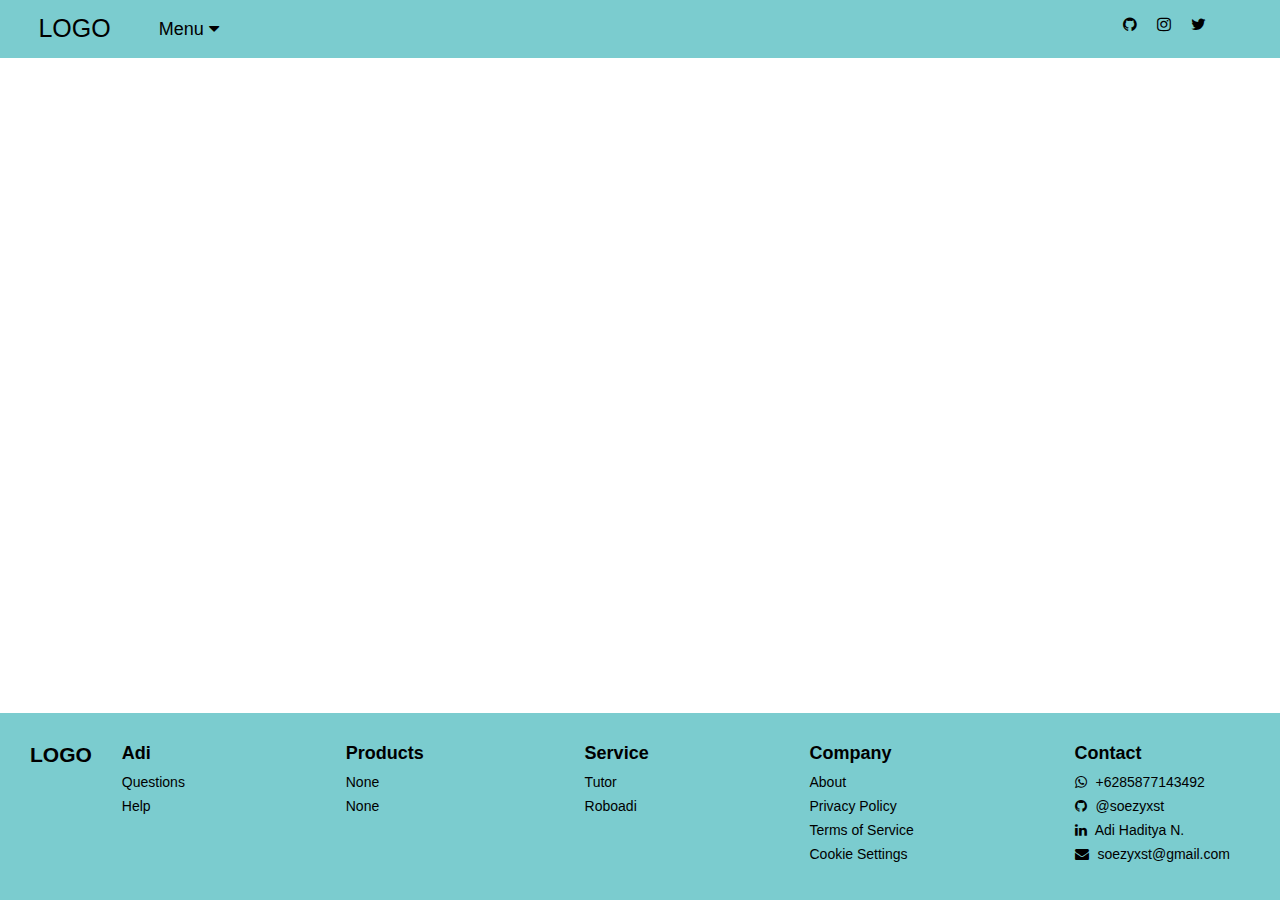
==== index.html @ be31abe8 "apa" ====
<!DOCTYPE html>
<html lang="en">

<head>
    <meta charset="UTF-8">
    <meta http-equiv="X-UA-Compatible" content="IE=edge">
    <meta name="viewport" content="width=device-width, initial-scale=1.0">
    <title>First Web</title>
    <link rel="stylesheet" href="style.css" />
    <link rel="stylesheet" href="https://cdnjs.cloudflare.com/ajax/libs/font-awesome/4.7.0/css/font-awesome.css" />
</head>

<body>
    <nav class="topnav">
        <a href="#" id="logo">LOGO</a>
        <div class="dropdown">
            <button class="dropbut">Menu <i class="fa fa-caret-down"></i></button>
            <div class="dropcont">
                <a href="index.html">Home</a>
                <a href="about.html">About</a>
                <a href="contact.html">Contact</a>
            </div>
        </div>
        <div class="ic">
            <a href="https://github.com/soezyxst"><i class="fa fa-github"></i></a>
            <a href="https://www.instagram.com/adihnursyam"><i class="fa fa-instagram"></i></a>
            <a href="https://twitter.com/soezyxsttt?t=2wUAXlYJk2KD0uGv4Ogusg&s=09"><i class="fa fa-twitter"></i></a>
        </div>
    </nav>
    <div>

    </div>
    <nav class="botnav">
        <div class="maindiv">
            <div id="logo2"><a href="index.html">
                    <h2>LOGO</h2>
                </a></div>
            <div>
                <p>Adi</p>
                <a href="">Questions</a>
                <a href="">Help</a>
            </div>
        </div>
        <div class="maindiv">
            <p>Products</p>
            <a href="">None</a>
            <a href="">None</a>
        </div>
        <div class="maindiv">
            <p>Service</p>
            <a href="">Tutor</a>
            <a href="">Roboadi</a>
        </div>
        <div class="maindiv">
            <p>Company</p>
            <a href="">About</a>
            <a href="">Privacy Policy</a>
            <a href="">Terms of Service</a>
            <a href="">Cookie Settings</a>
        </div>
        <div class="maindiv" id="contact">
            <p>Contact</p>
            <a href=""><i class="fa fa-whatsapp icb"></i> +6285877143492</a>
            <a href=""><i class="fa fa-github icb"></i> @soezyxst</a>
            <a href=""><i class="fa fa-linkedin icb"></i> Adi Haditya N.</a>
            <a href=""><i class="fa fa-envelope icb"></i> soezyxst@gmail.com</a>
        </div>
    </nav>
    <script src="script.js" type="text/javascript"></script>
</body>

</html>
---- style.css ----
* {
    margin: 0;
    padding: 0;
}

body{
    font-family: Arial, Helvetica, sans-serif;
}

.topnav{
    position: fixed;
    overflow: hidden;
    background-color: rgb(123, 204, 207);
    width: 100%;
}

.topnav a{
    text-decoration: none;
    color: black;
    padding: 14px 16px;
    float: left;
    text-align: center;
}
    
.topnav #logo{
    font-size: 25px;
    padding-right: 2.5%;
    padding-left: 3%;
}

#logo:hover {
    transform: rotate(-2deg);
}

.dropdown{
    float: left;
    overflow: hidden;
    padding-top: 5px;
}

.dropdown .dropbut {
    font-size: 18px;  
    border: none;
    outline: none;
    color: rgb(0, 0, 0);
    padding: 14px 16px;
    padding-bottom: 18px;
    background-color: inherit;
    font-family: inherit;
    margin: 0;
}

.dropbut:hover{
    color: aliceblue;
    cursor: pointer;
}

.dropcont {
    border-radius: 10px;
    display: none;
    position: fixed;
    background-color: rgb(240, 255, 248);
    min-width: 160px;
    box-shadow: 0px 8px 16px 0px rgba(0,0,0,0.2);
    z-index: 1;
}

.dropcont a {
    border-radius: 10px;
    float: none;
    color: black;
    padding: 10px 16px;
    text-decoration: none;
    display: block;
    text-align: left;
    font-size: 16px;
}

.dropcont a:hover {
    background-color: #ddd;
}

.dropdown:hover .dropcont {
    display: block;
}

.topnav .ic{
    float: right;
    padding-top: 16px;
    padding-right: 5%;
}

.topnav .ic a{
    padding: 0px 10px;
}

.topnav .ic i:hover{
    cursor: pointer;
    font-size: 105%;
    color: aliceblue;
}

.botnav{
    bottom: 0;
    position: absolute;
    height: auto;
    background-color: rgb(123, 204, 207);
    display: flex;
    flex-wrap: wrap;
    justify-content: space-between;
    width: 100%;
    gap: 20px;
}

.botnav .maindiv {
    float: left;
    margin: 30px;
}

.botnav .maindiv div{
    float: left;
}

.botnav div p{
    font-size: 18px;
    margin-bottom: 10px;
    font-weight: bold;
}

.botnav div a{
    display: list-item;
    list-style-type: none;
    text-decoration: none;
    color: black;
    font-size: 14px;
    margin-bottom: 8px;
}

#logo2{
    margin-right: 30px;
}

@media only screen and (max-width: 600px) {
    .botnav {
        flex-direction: column;
    }

    .botnav .maindiv {
        margin: 15px;
    }
}

.icb {
    margin-right: 5px;
}

#contact{
    margin-right: 50px;
}
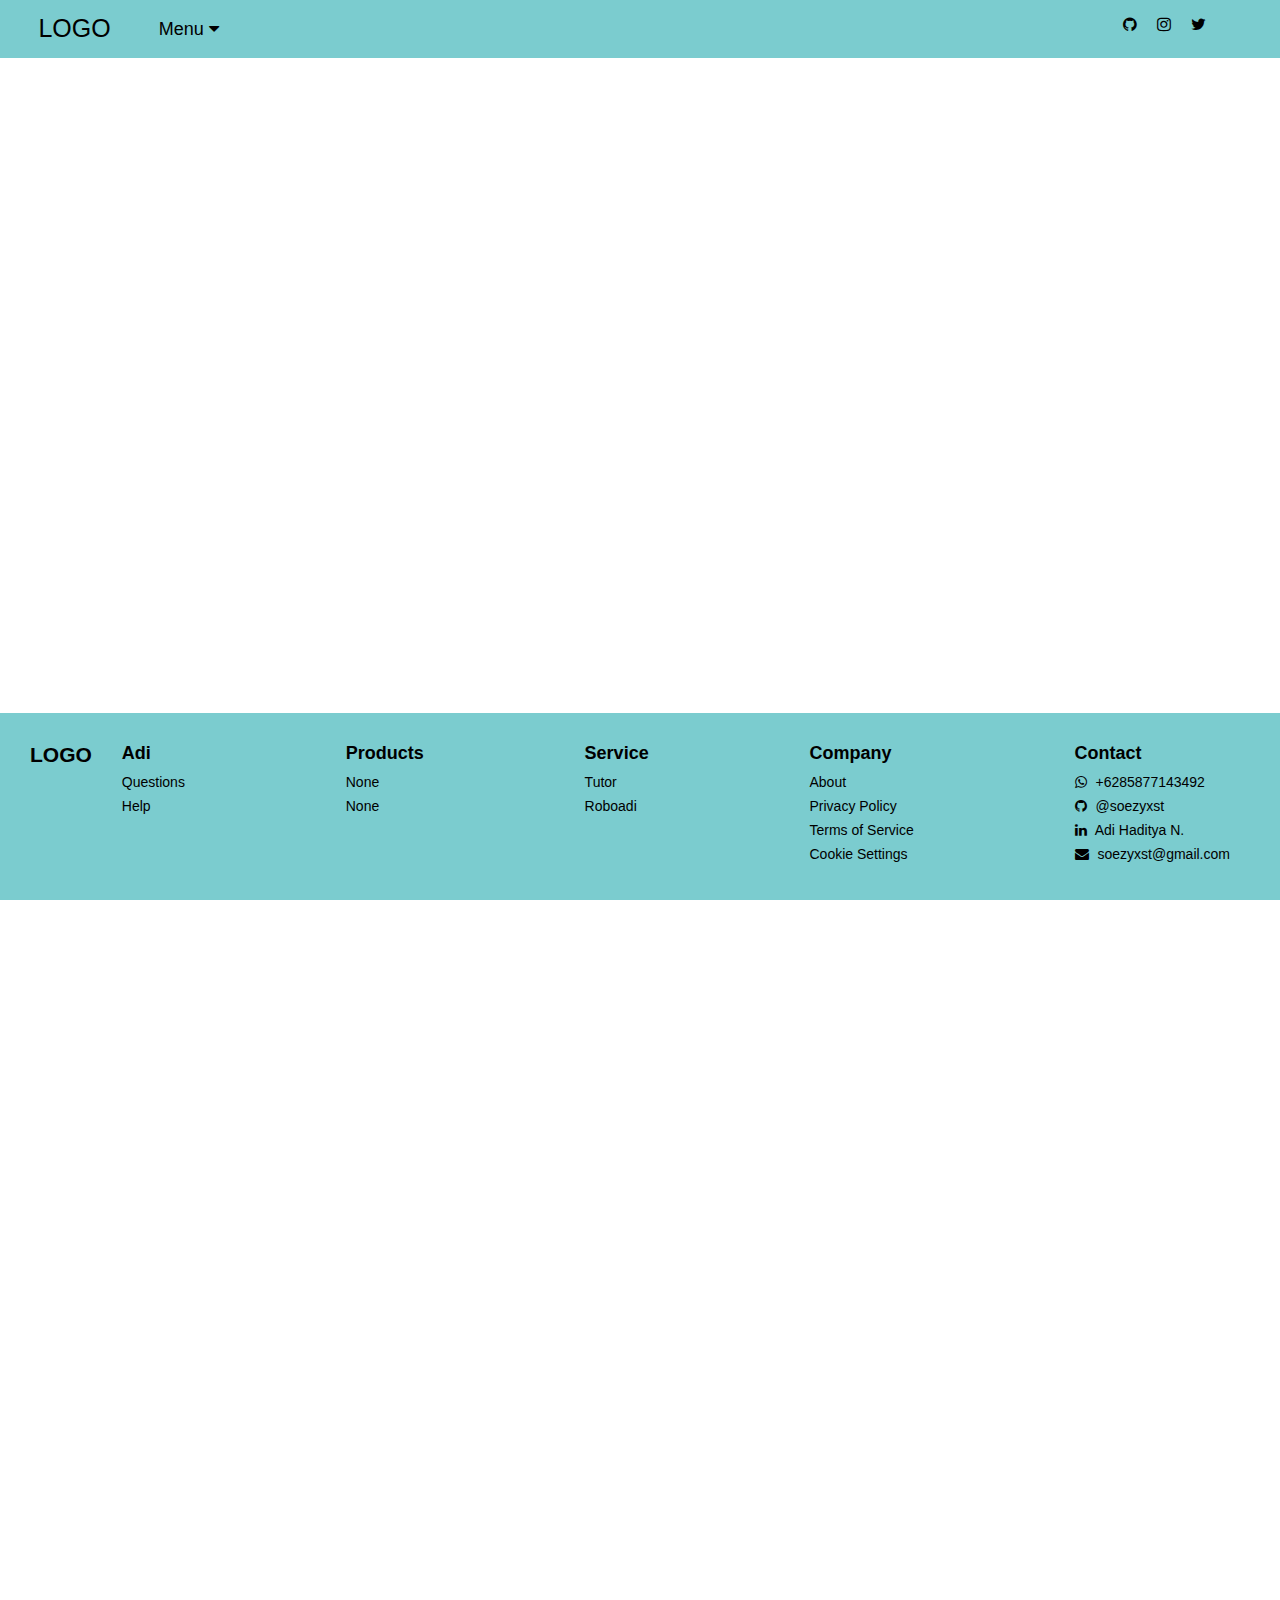
==== commit 95b8e037: "Update index.html" ====
--- a/index.html
+++ b/index.html
@@ -27,7 +27,7 @@
             <a href="https://twitter.com/soezyxsttt?t=2wUAXlYJk2KD0uGv4Ogusg&s=09"><i class="fa fa-twitter"></i></a>
         </div>
     </nav>
-    <div>
+    <div style="height: 300vh">
 
     </div>
     <nav class="botnav">
@@ -69,4 +69,4 @@
     <script src="script.js" type="text/javascript"></script>
 </body>
 
-</html>+</html>
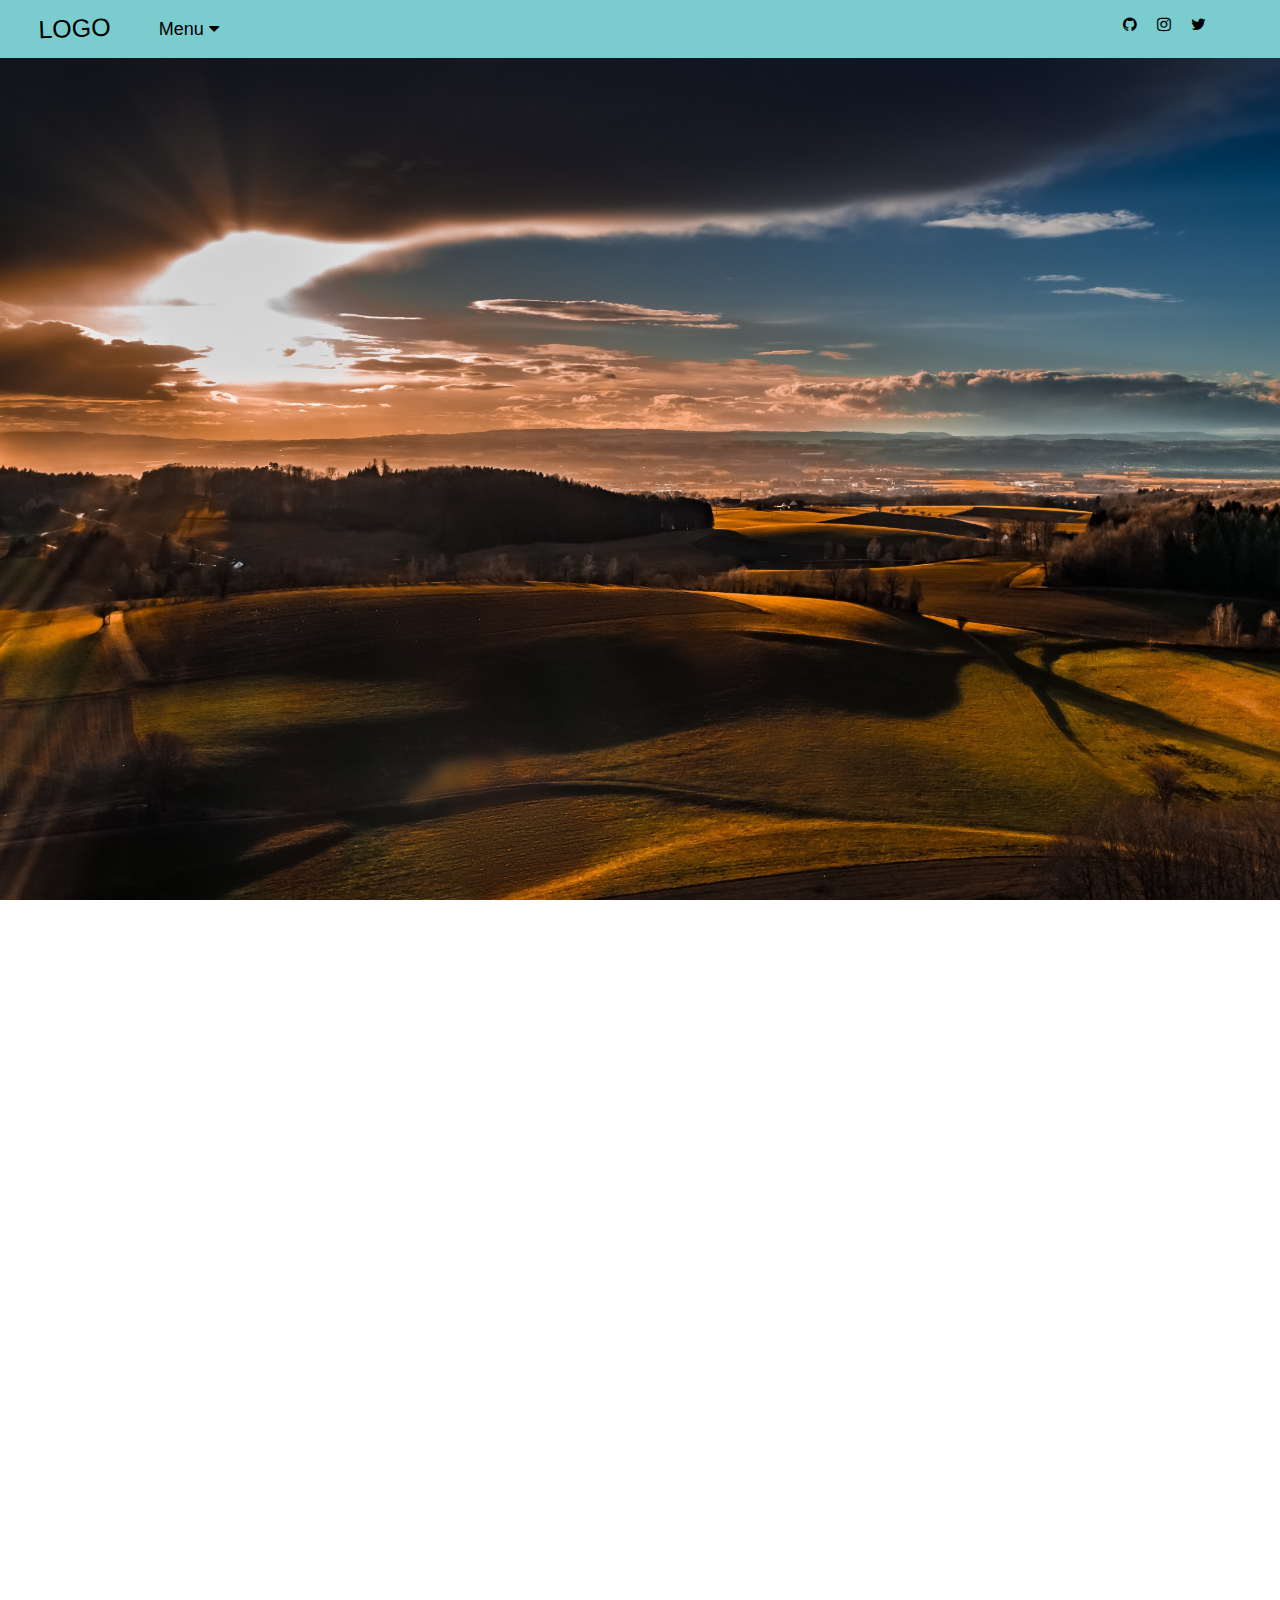
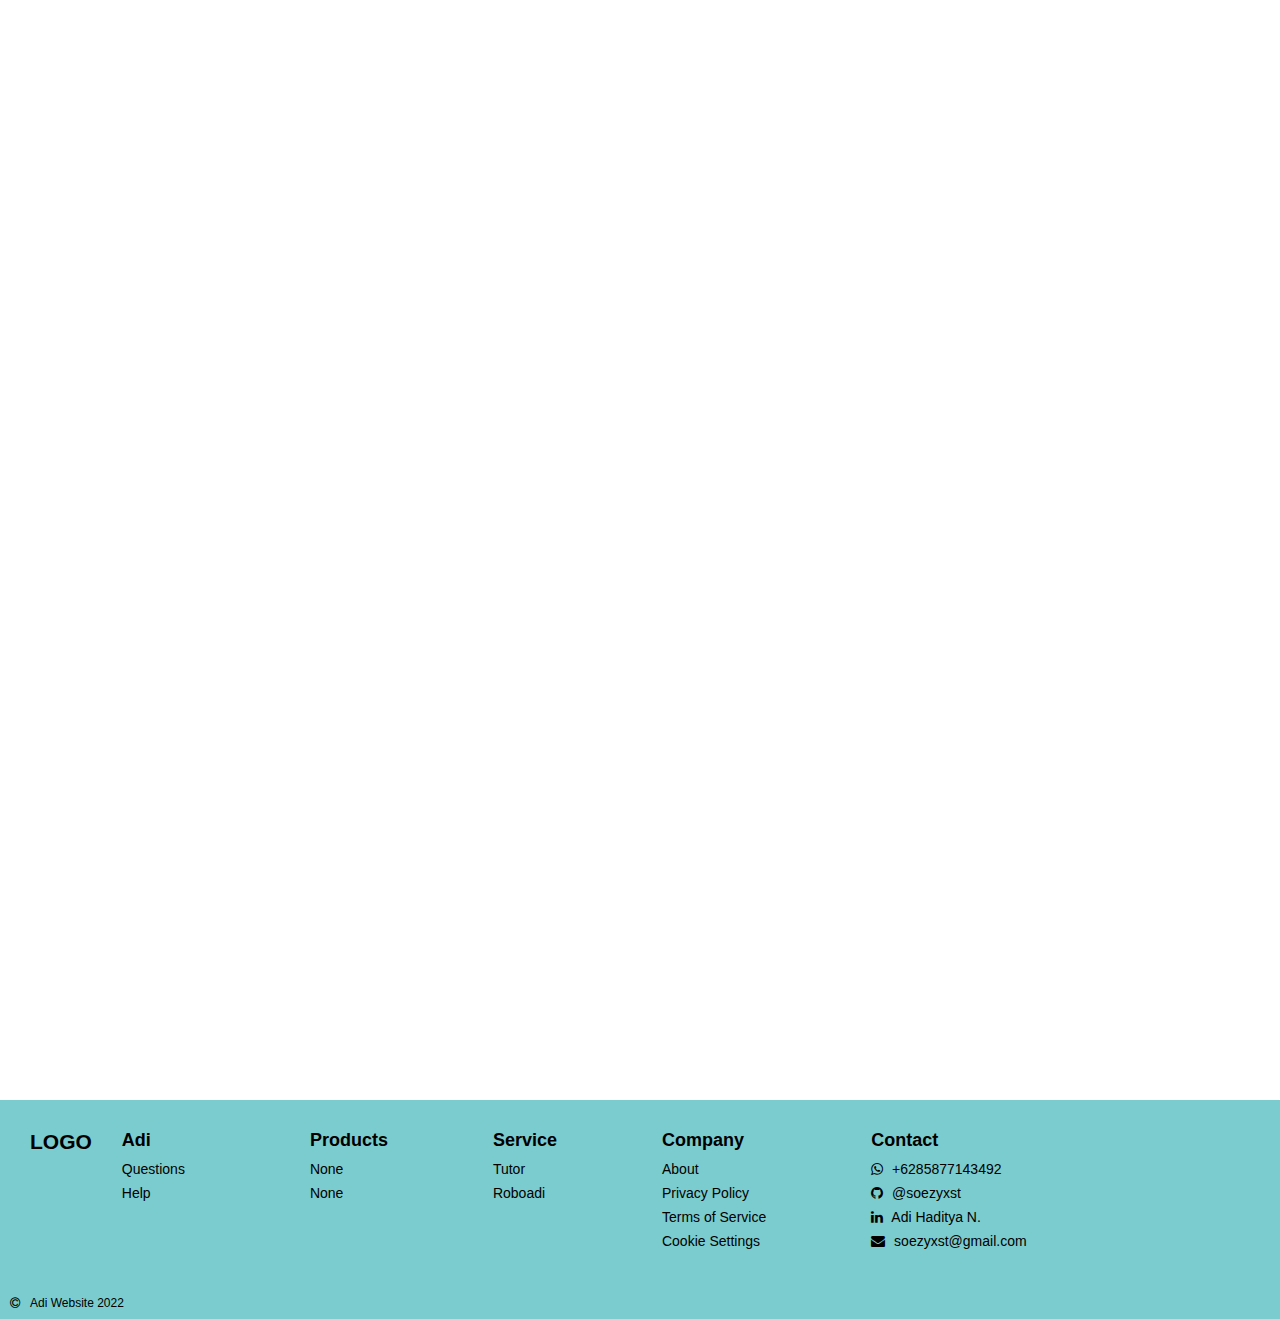
==== commit 98dc418a: "Add files via upload" ====
--- a/index.html
+++ b/index.html
@@ -1,72 +1,77 @@
-<!DOCTYPE html>
-<html lang="en">
-
-<head>
-    <meta charset="UTF-8">
-    <meta http-equiv="X-UA-Compatible" content="IE=edge">
-    <meta name="viewport" content="width=device-width, initial-scale=1.0">
-    <title>First Web</title>
-    <link rel="stylesheet" href="style.css" />
-    <link rel="stylesheet" href="https://cdnjs.cloudflare.com/ajax/libs/font-awesome/4.7.0/css/font-awesome.css" />
-</head>
-
-<body>
-    <nav class="topnav">
-        <a href="#" id="logo">LOGO</a>
-        <div class="dropdown">
-            <button class="dropbut">Menu <i class="fa fa-caret-down"></i></button>
-            <div class="dropcont">
-                <a href="index.html">Home</a>
-                <a href="about.html">About</a>
-                <a href="contact.html">Contact</a>
-            </div>
-        </div>
-        <div class="ic">
-            <a href="https://github.com/soezyxst"><i class="fa fa-github"></i></a>
-            <a href="https://www.instagram.com/adihnursyam"><i class="fa fa-instagram"></i></a>
-            <a href="https://twitter.com/soezyxsttt?t=2wUAXlYJk2KD0uGv4Ogusg&s=09"><i class="fa fa-twitter"></i></a>
-        </div>
-    </nav>
-    <div style="height: 300vh">
-
-    </div>
-    <nav class="botnav">
-        <div class="maindiv">
-            <div id="logo2"><a href="index.html">
-                    <h2>LOGO</h2>
-                </a></div>
-            <div>
-                <p>Adi</p>
-                <a href="">Questions</a>
-                <a href="">Help</a>
-            </div>
-        </div>
-        <div class="maindiv">
-            <p>Products</p>
-            <a href="">None</a>
-            <a href="">None</a>
-        </div>
-        <div class="maindiv">
-            <p>Service</p>
-            <a href="">Tutor</a>
-            <a href="">Roboadi</a>
-        </div>
-        <div class="maindiv">
-            <p>Company</p>
-            <a href="">About</a>
-            <a href="">Privacy Policy</a>
-            <a href="">Terms of Service</a>
-            <a href="">Cookie Settings</a>
-        </div>
-        <div class="maindiv" id="contact">
-            <p>Contact</p>
-            <a href=""><i class="fa fa-whatsapp icb"></i> +6285877143492</a>
-            <a href=""><i class="fa fa-github icb"></i> @soezyxst</a>
-            <a href=""><i class="fa fa-linkedin icb"></i> Adi Haditya N.</a>
-            <a href=""><i class="fa fa-envelope icb"></i> soezyxst@gmail.com</a>
-        </div>
-    </nav>
-    <script src="script.js" type="text/javascript"></script>
-</body>
-
-</html>
+<!DOCTYPE html>
+<html lang="en">
+
+<head>
+    <meta charset="UTF-8">
+    <meta http-equiv="X-UA-Compatible" content="IE=edge">
+    <meta name="viewport" content="width=device-width, initial-scale=1.0">
+    <title>First Web</title>
+    <link rel="stylesheet" href="style.css" />
+    <link rel="stylesheet" href="https://cdnjs.cloudflare.com/ajax/libs/font-awesome/4.7.0/css/font-awesome.css" />
+</head>
+
+<body>
+    <nav class="topnav">
+        <a href="#" id="logo">LOGO</a>
+        <div class="dropdown">
+            <button class="dropbut">Menu <i class="fa fa-caret-down"></i></button>
+            <div class="dropcont">
+                <a href="index.html">Home</a>
+                <a href="about.html">About</a>
+                <a href="contact.html">Contact</a>
+            </div>
+        </div>
+        <div class="ic">
+            <a href="https://github.com/soezyxst"><i class="fa fa-github"></i></a>
+            <a href="https://www.instagram.com/adihnursyam"><i class="fa fa-instagram"></i></a>
+            <a href="https://twitter.com/soezyxsttt?t=2wUAXlYJk2KD0uGv4Ogusg&s=09"><i class="fa fa-twitter"></i></a>
+        </div>
+    </nav>
+    <div style="height: 300vh">
+
+    </div>
+    <nav class="botnav">
+        <div class="maindiv">
+            <div id="logo2"><a href="index.html">
+                    <h2>LOGO</h2>
+                </a></div>
+            <div>
+                <p>Adi</p>
+                <a href="">Questions</a>
+                <a href="">Help</a>
+            </div>
+        </div>
+        <div id="subnav">
+            <div class="maindiv">
+                <p>Products</p>
+                <a href="">None</a>
+                <a href="">None</a>
+            </div>
+            <div class="maindiv">
+                <p>Service</p>
+                <a href="">Tutor</a>
+                <a href="">Roboadi</a>
+            </div>
+            <div class="maindiv">
+                <p>Company</p>
+                <a href="">About</a>
+                <a href="">Privacy Policy</a>
+                <a href="">Terms of Service</a>
+                <a href="">Cookie Settings</a>
+            </div>
+            <div class="maindiv" id="contact">
+                <p>Contact</p>
+                <a href=""><i class="fa fa-whatsapp icb"></i> +6285877143492</a>
+                <a href=""><i class="fa fa-github icb"></i> @soezyxst</a>
+                <a href=""><i class="fa fa-linkedin icb"></i> Adi Haditya N.</a>
+                <a href=""><i class="fa fa-envelope icb"></i> soezyxst@gmail.com</a>
+            </div>
+        </div>
+    </nav>
+    <div id="copyright">
+        <p><i class="fa fa-copyright"></i>Adi Website 2022</p>
+    </div>
+    <script src="script.js" type="text/javascript"></script>
+</body>
+
+</html>--- a/style.css
+++ b/style.css
@@ -1,159 +1,184 @@
-* {
-    margin: 0;
-    padding: 0;
-}
-
-body{
-    font-family: Arial, Helvetica, sans-serif;
-}
-
-.topnav{
-    position: fixed;
-    overflow: hidden;
-    background-color: rgb(123, 204, 207);
-    width: 100%;
-}
-
-.topnav a{
-    text-decoration: none;
-    color: black;
-    padding: 14px 16px;
-    float: left;
-    text-align: center;
-}
-    
-.topnav #logo{
-    font-size: 25px;
-    padding-right: 2.5%;
-    padding-left: 3%;
-}
-
-#logo:hover {
-    transform: rotate(-2deg);
-}
-
-.dropdown{
-    float: left;
-    overflow: hidden;
-    padding-top: 5px;
-}
-
-.dropdown .dropbut {
-    font-size: 18px;  
-    border: none;
-    outline: none;
-    color: rgb(0, 0, 0);
-    padding: 14px 16px;
-    padding-bottom: 18px;
-    background-color: inherit;
-    font-family: inherit;
-    margin: 0;
-}
-
-.dropbut:hover{
-    color: aliceblue;
-    cursor: pointer;
-}
-
-.dropcont {
-    border-radius: 10px;
-    display: none;
-    position: fixed;
-    background-color: rgb(240, 255, 248);
-    min-width: 160px;
-    box-shadow: 0px 8px 16px 0px rgba(0,0,0,0.2);
-    z-index: 1;
-}
-
-.dropcont a {
-    border-radius: 10px;
-    float: none;
-    color: black;
-    padding: 10px 16px;
-    text-decoration: none;
-    display: block;
-    text-align: left;
-    font-size: 16px;
-}
-
-.dropcont a:hover {
-    background-color: #ddd;
-}
-
-.dropdown:hover .dropcont {
-    display: block;
-}
-
-.topnav .ic{
-    float: right;
-    padding-top: 16px;
-    padding-right: 5%;
-}
-
-.topnav .ic a{
-    padding: 0px 10px;
-}
-
-.topnav .ic i:hover{
-    cursor: pointer;
-    font-size: 105%;
-    color: aliceblue;
-}
-
-.botnav{
-    bottom: 0;
-    position: absolute;
-    height: auto;
-    background-color: rgb(123, 204, 207);
-    display: flex;
-    flex-wrap: wrap;
-    justify-content: space-between;
-    width: 100%;
-    gap: 20px;
-}
-
-.botnav .maindiv {
-    float: left;
-    margin: 30px;
-}
-
-.botnav .maindiv div{
-    float: left;
-}
-
-.botnav div p{
-    font-size: 18px;
-    margin-bottom: 10px;
-    font-weight: bold;
-}
-
-.botnav div a{
-    display: list-item;
-    list-style-type: none;
-    text-decoration: none;
-    color: black;
-    font-size: 14px;
-    margin-bottom: 8px;
-}
-
-#logo2{
-    margin-right: 30px;
-}
-
-@media only screen and (max-width: 600px) {
-    .botnav {
-        flex-direction: column;
-    }
-
-    .botnav .maindiv {
-        margin: 15px;
-    }
-}
-
-.icb {
-    margin-right: 5px;
-}
-
-#contact{
-    margin-right: 50px;
+* {
+    margin: 0;
+    padding: 0;
+}
+
+body{
+    font-family: Arial, Helvetica, sans-serif;
+    background: fixed;
+    background-image: url('assets/images/exa.jpg');
+    background-size: cover;
+}
+
+.topnav{
+    position: fixed;
+    overflow: hidden;
+    background-color: rgb(123, 204, 207);
+    width: 100%;
+}
+
+.topnav a{
+    text-decoration: none;
+    color: black;
+    padding: 14px 16px;
+    float: left;
+    text-align: center;
+}
+    
+.topnav #logo{
+    font-size: 25px;
+    padding-right: 2.5%;
+    padding-left: 3%;
+}
+
+#logo:hover {
+    transform: rotate(-2deg);
+}
+
+.dropdown{
+    float: left;
+    overflow: hidden;
+    padding-top: 5px;
+}
+
+.dropdown .dropbut {
+    font-size: 18px;  
+    border: none;
+    outline: none;
+    color: rgb(0, 0, 0);
+    padding: 14px 16px;
+    padding-bottom: 18px;
+    background-color: inherit;
+    font-family: inherit;
+    margin: 0;
+}
+
+.dropbut:hover{
+    color: rgb(45, 86, 20);
+    cursor: pointer;
+}
+
+.dropcont {
+    border-radius: 10px;
+    display: none;
+    position: fixed;
+    background-color: rgb(240, 255, 248);
+    min-width: 160px;
+    box-shadow: 0px 8px 16px 0px rgba(0,0,0,0.2);
+    z-index: 1;
+}
+
+.dropcont a {
+    border-radius: 10px;
+    float: none;
+    color: black;
+    padding: 10px 16px;
+    text-decoration: none;
+    display: block;
+    text-align: left;
+    font-size: 16px;
+}
+
+.dropcont a:hover {
+    background-color: #ddd;
+}
+
+.dropdown:hover .dropcont {
+    display: block;
+}
+
+.topnav .ic{
+    float: right;
+    padding-top: 16px;
+    padding-right: 5%;
+}
+
+.topnav .ic a{
+    padding: 0px 10px;
+}
+
+.topnav .ic i:hover{
+    cursor: pointer;
+    font-size: 105%;
+    color: aliceblue;
+}
+
+.botnav{
+    height: auto;
+    background-color: rgb(123, 204, 207);
+    display: flex;
+    width: 100%;
+    gap: 20px;
+}
+
+.botnav .maindiv {
+    float: left;
+    margin: 30px;
+    margin-right: 75px;
+}
+
+.botnav .maindiv div{
+    float: left;
+}
+
+.botnav div p{
+    font-size: 18px;
+    margin-bottom: 10px;
+    font-weight: bold;
+}
+
+.botnav div a{
+    display: list-item;
+    list-style-type: none;
+    text-decoration: none;
+    color: black;
+    font-size: 14px;
+    margin-bottom: 8px;
+}
+
+.botnav a:hover{
+    color: rgb(26, 86, 88);
+}
+
+#logo2{
+    margin-right: 30px;
+}
+
+@media only screen and (max-width: 600px) {
+    .botnav {
+        flex-direction: column;
+    }
+
+    .botnav .maindiv {
+        margin: 15px;
+        font-size: 80%;
+    }
+
+    #subnav{
+        float: left;
+        display: grid;
+    }
+
+    #subnav div{
+        width: 40%;
+    }
+}
+
+.icb {
+    margin-right: 5px;
+}
+
+#subnav{
+    display: flex;
+    justify-content: space-between;
+    flex-wrap: wrap;
+}
+
+#copyright{
+    background-color: rgb(123, 204, 207);
+    font-size: 12px;
+}
+
+#copyright i{
+    margin: 10px;
 }